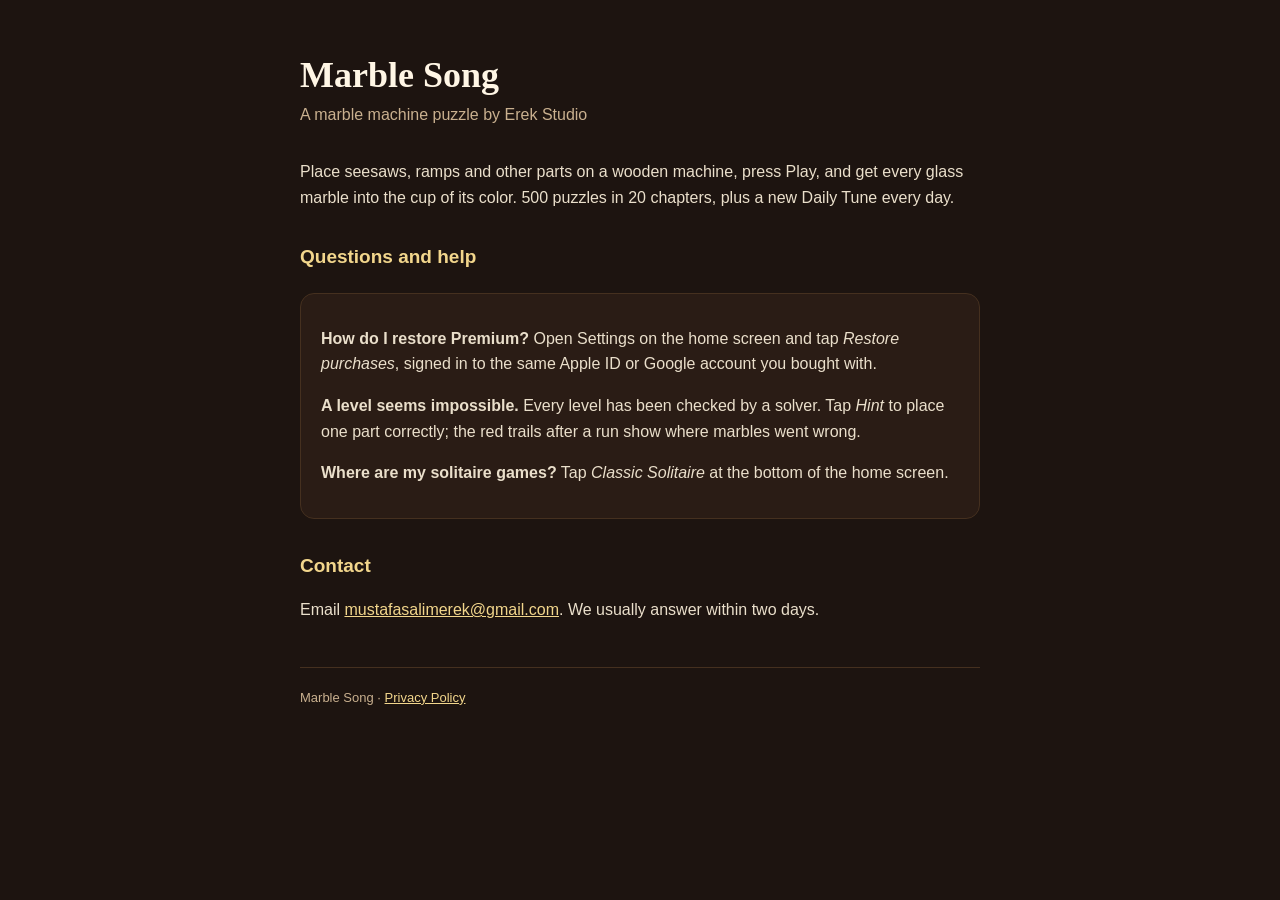
==== index.html @ 2b46baa3 "Marble Song: privacy policy and support" ====
<!doctype html>
<html lang="en">
<head>
<meta charset="utf-8">
<meta name="viewport" content="width=device-width, initial-scale=1">
<title>Marble Song — Support</title>
<link rel="stylesheet" href="style.css">
</head>
<body>
<main>
  <h1>Marble Song</h1>
  <p class="sub">A marble machine puzzle by Erek Studio</p>
  <p>Place seesaws, ramps and other parts on a wooden machine, press Play, and get every glass marble into the cup of its color. 500 puzzles in 20 chapters, plus a new Daily Tune every day.</p>

  <h2>Questions and help</h2>
  <div class="card">
    <p><strong>How do I restore Premium?</strong> Open Settings on the home screen and tap <em>Restore purchases</em>, signed in to the same Apple ID or Google account you bought with.</p>
    <p><strong>A level seems impossible.</strong> Every level has been checked by a solver. Tap <em>Hint</em> to place one part correctly; the red trails after a run show where marbles went wrong.</p>
    <p><strong>Where are my solitaire games?</strong> Tap <em>Classic Solitaire</em> at the bottom of the home screen.</p>
  </div>

  <h2>Contact</h2>
  <p>Email <a href="mailto:mustafasalimerek@gmail.com">mustafasalimerek@gmail.com</a>. We usually answer within two days.</p>

  <footer>Marble Song · <a href="privacy.html">Privacy Policy</a></footer>
</main>
</body>
</html>
---- style.css ----
:root{--bg:#1d1410;--panel:#2a1c15;--line:#45301f;--cream:#fff6e5;--muted:#c9b08f;--brass:#f2d68c;--felt:#3fa57a}
*{box-sizing:border-box}
body{margin:0;background:var(--bg);color:var(--cream);font-family:-apple-system,"Segoe UI",Roboto,Helvetica,Arial,sans-serif;line-height:1.6}
main{max-width:720px;margin:0 auto;padding:56px 20px 88px}
h1{font-family:Georgia,"Times New Roman",serif;font-size:36px;line-height:1.1;margin:0 0 6px}
.sub{color:var(--muted);margin:0 0 32px}
h2{font-size:19px;margin:32px 0 8px;color:var(--brass)}
p,li{color:#eadfcb}
a{color:var(--brass)}
.card{background:var(--panel);border:1px solid var(--line);border-radius:14px;padding:16px 20px;margin:20px 0}
footer{color:var(--muted);font-size:13px;margin-top:44px;border-top:1px solid var(--line);padding-top:20px}
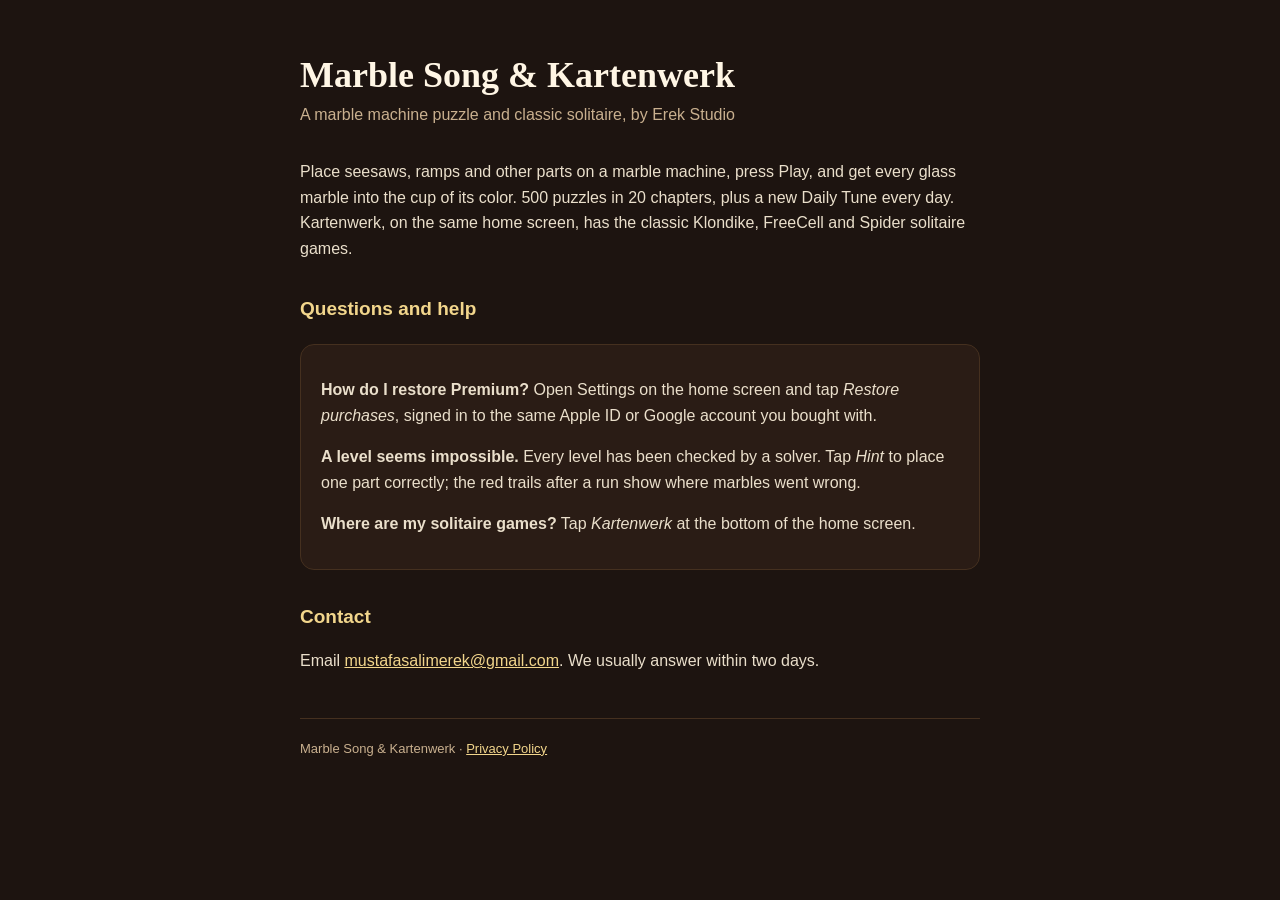
==== commit ad87e08b: "Name the app Marble Song & Kartenwerk; point solitaire help at the Kartenwerk tile Co-Authored-By: C" ====
--- a/index.html
+++ b/index.html
@@ -3,26 +3,26 @@
 <head>
 <meta charset="utf-8">
 <meta name="viewport" content="width=device-width, initial-scale=1">
-<title>Marble Song — Support</title>
+<title>Marble Song &amp; Kartenwerk — Support</title>
 <link rel="stylesheet" href="style.css">
 </head>
 <body>
 <main>
-  <h1>Marble Song</h1>
-  <p class="sub">A marble machine puzzle by Erek Studio</p>
-  <p>Place seesaws, ramps and other parts on a wooden machine, press Play, and get every glass marble into the cup of its color. 500 puzzles in 20 chapters, plus a new Daily Tune every day.</p>
+  <h1>Marble Song &amp; Kartenwerk</h1>
+  <p class="sub">A marble machine puzzle and classic solitaire, by Erek Studio</p>
+  <p>Place seesaws, ramps and other parts on a marble machine, press Play, and get every glass marble into the cup of its color. 500 puzzles in 20 chapters, plus a new Daily Tune every day. Kartenwerk, on the same home screen, has the classic Klondike, FreeCell and Spider solitaire games.</p>
 
   <h2>Questions and help</h2>
   <div class="card">
     <p><strong>How do I restore Premium?</strong> Open Settings on the home screen and tap <em>Restore purchases</em>, signed in to the same Apple ID or Google account you bought with.</p>
     <p><strong>A level seems impossible.</strong> Every level has been checked by a solver. Tap <em>Hint</em> to place one part correctly; the red trails after a run show where marbles went wrong.</p>
-    <p><strong>Where are my solitaire games?</strong> Tap <em>Classic Solitaire</em> at the bottom of the home screen.</p>
+    <p><strong>Where are my solitaire games?</strong> Tap <em>Kartenwerk</em> at the bottom of the home screen.</p>
   </div>
 
   <h2>Contact</h2>
   <p>Email <a href="mailto:mustafasalimerek@gmail.com">mustafasalimerek@gmail.com</a>. We usually answer within two days.</p>
 
-  <footer>Marble Song · <a href="privacy.html">Privacy Policy</a></footer>
+  <footer>Marble Song &amp; Kartenwerk · <a href="privacy.html">Privacy Policy</a></footer>
 </main>
 </body>
 </html>
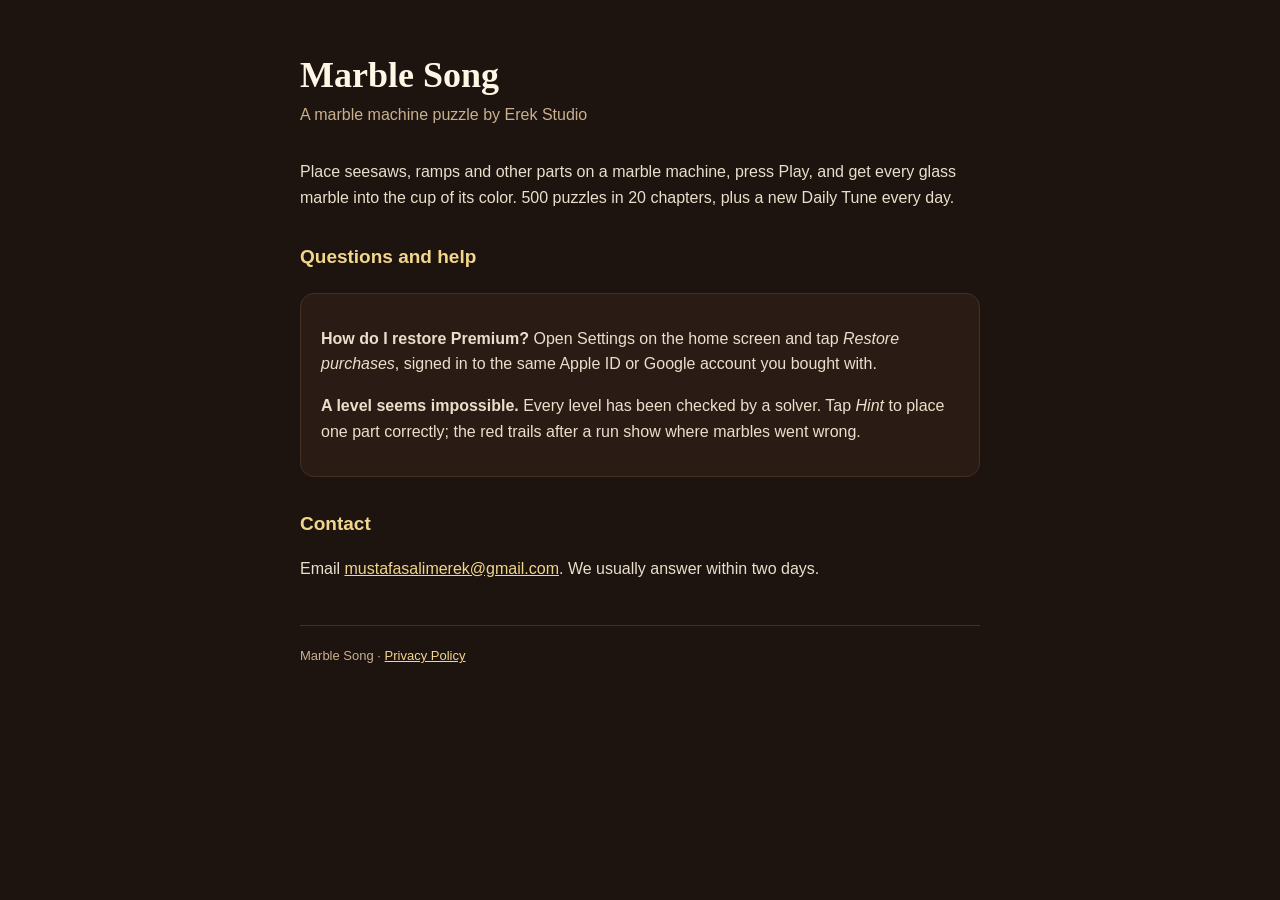
==== commit 4f500a81: "Marble Song only: drop Kartenwerk from support and privacy pages Co-Authored-By: Claude Opus 5.5 <no" ====
--- a/index.html
+++ b/index.html
@@ -3,26 +3,25 @@
 <head>
 <meta charset="utf-8">
 <meta name="viewport" content="width=device-width, initial-scale=1">
-<title>Marble Song &amp; Kartenwerk — Support</title>
+<title>Marble Song — Support</title>
 <link rel="stylesheet" href="style.css">
 </head>
 <body>
 <main>
-  <h1>Marble Song &amp; Kartenwerk</h1>
-  <p class="sub">A marble machine puzzle and classic solitaire, by Erek Studio</p>
-  <p>Place seesaws, ramps and other parts on a marble machine, press Play, and get every glass marble into the cup of its color. 500 puzzles in 20 chapters, plus a new Daily Tune every day. Kartenwerk, on the same home screen, has the classic Klondike, FreeCell and Spider solitaire games.</p>
+  <h1>Marble Song</h1>
+  <p class="sub">A marble machine puzzle by Erek Studio</p>
+  <p>Place seesaws, ramps and other parts on a marble machine, press Play, and get every glass marble into the cup of its color. 500 puzzles in 20 chapters, plus a new Daily Tune every day.</p>
 
   <h2>Questions and help</h2>
   <div class="card">
     <p><strong>How do I restore Premium?</strong> Open Settings on the home screen and tap <em>Restore purchases</em>, signed in to the same Apple ID or Google account you bought with.</p>
     <p><strong>A level seems impossible.</strong> Every level has been checked by a solver. Tap <em>Hint</em> to place one part correctly; the red trails after a run show where marbles went wrong.</p>
-    <p><strong>Where are my solitaire games?</strong> Tap <em>Kartenwerk</em> at the bottom of the home screen.</p>
   </div>
 
   <h2>Contact</h2>
   <p>Email <a href="mailto:mustafasalimerek@gmail.com">mustafasalimerek@gmail.com</a>. We usually answer within two days.</p>
 
-  <footer>Marble Song &amp; Kartenwerk · <a href="privacy.html">Privacy Policy</a></footer>
+  <footer>Marble Song · <a href="privacy.html">Privacy Policy</a></footer>
 </main>
 </body>
 </html>
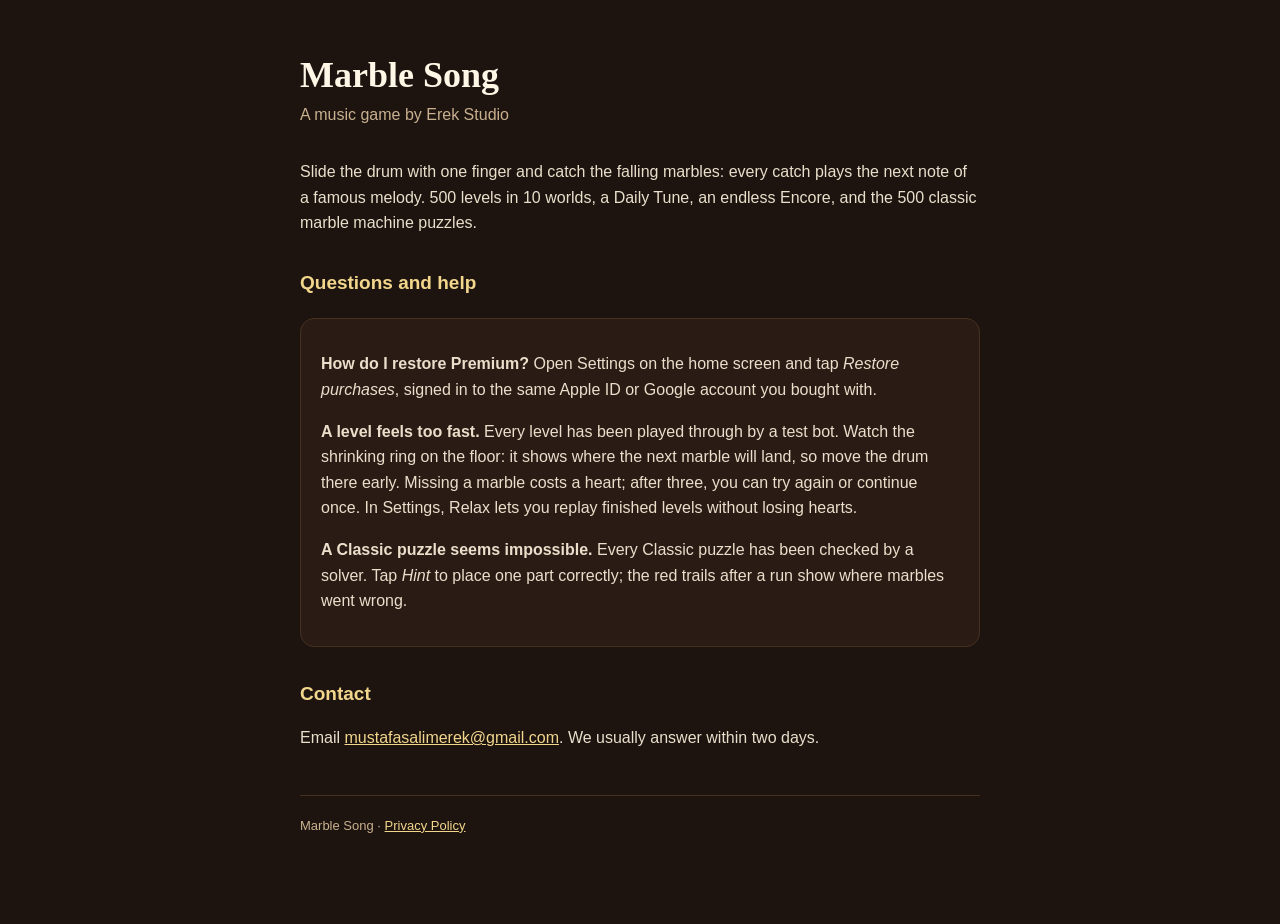
==== commit 7a83316b: "Support page for the music game (500 levels, hearts, Continue, Relax, Classic hints); Remote Config " ====
--- a/index.html
+++ b/index.html
@@ -9,13 +9,14 @@
 <body>
 <main>
   <h1>Marble Song</h1>
-  <p class="sub">A marble machine puzzle by Erek Studio</p>
-  <p>Place seesaws, ramps and other parts on a marble machine, press Play, and get every glass marble into the cup of its color. 500 puzzles in 20 chapters, plus a new Daily Tune every day.</p>
+  <p class="sub">A music game by Erek Studio</p>
+  <p>Slide the drum with one finger and catch the falling marbles: every catch plays the next note of a famous melody. 500 levels in 10 worlds, a Daily Tune, an endless Encore, and the 500 classic marble machine puzzles.</p>
 
   <h2>Questions and help</h2>
   <div class="card">
     <p><strong>How do I restore Premium?</strong> Open Settings on the home screen and tap <em>Restore purchases</em>, signed in to the same Apple ID or Google account you bought with.</p>
-    <p><strong>A level seems impossible.</strong> Every level has been checked by a solver. Tap <em>Hint</em> to place one part correctly; the red trails after a run show where marbles went wrong.</p>
+    <p><strong>A level feels too fast.</strong> Every level has been played through by a test bot. Watch the shrinking ring on the floor: it shows where the next marble will land, so move the drum there early. Missing a marble costs a heart; after three, you can try again or continue once. In Settings, Relax lets you replay finished levels without losing hearts.</p>
+    <p><strong>A Classic puzzle seems impossible.</strong> Every Classic puzzle has been checked by a solver. Tap <em>Hint</em> to place one part correctly; the red trails after a run show where marbles went wrong.</p>
   </div>
 
   <h2>Contact</h2>
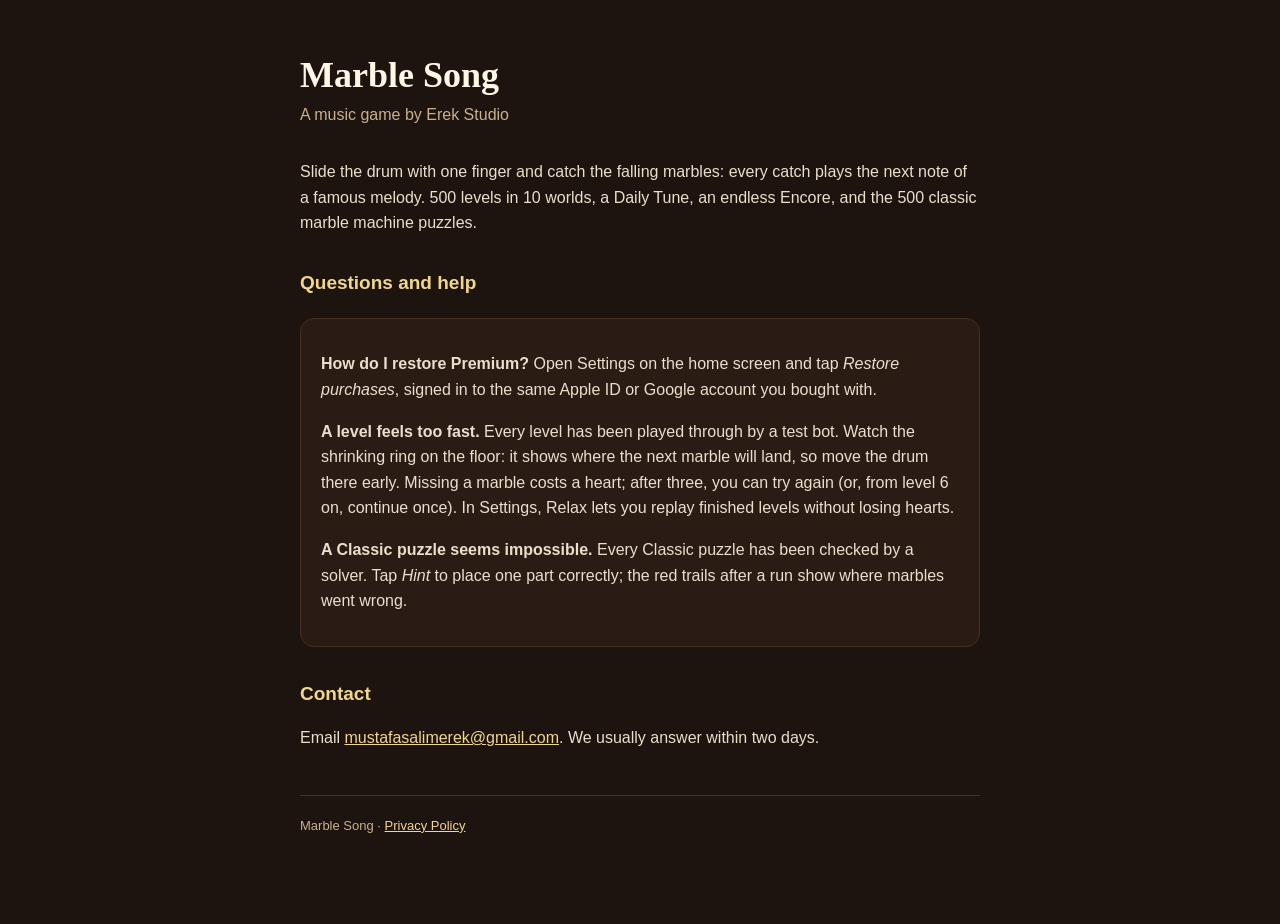
==== commit ce87c7d7: "Support: Continue from level 6" ====
--- a/index.html
+++ b/index.html
@@ -15,7 +15,7 @@
   <h2>Questions and help</h2>
   <div class="card">
     <p><strong>How do I restore Premium?</strong> Open Settings on the home screen and tap <em>Restore purchases</em>, signed in to the same Apple ID or Google account you bought with.</p>
-    <p><strong>A level feels too fast.</strong> Every level has been played through by a test bot. Watch the shrinking ring on the floor: it shows where the next marble will land, so move the drum there early. Missing a marble costs a heart; after three, you can try again or continue once. In Settings, Relax lets you replay finished levels without losing hearts.</p>
+    <p><strong>A level feels too fast.</strong> Every level has been played through by a test bot. Watch the shrinking ring on the floor: it shows where the next marble will land, so move the drum there early. Missing a marble costs a heart; after three, you can try again (or, from level 6 on, continue once). In Settings, Relax lets you replay finished levels without losing hearts.</p>
     <p><strong>A Classic puzzle seems impossible.</strong> Every Classic puzzle has been checked by a solver. Tap <em>Hint</em> to place one part correctly; the red trails after a run show where marbles went wrong.</p>
   </div>
 
